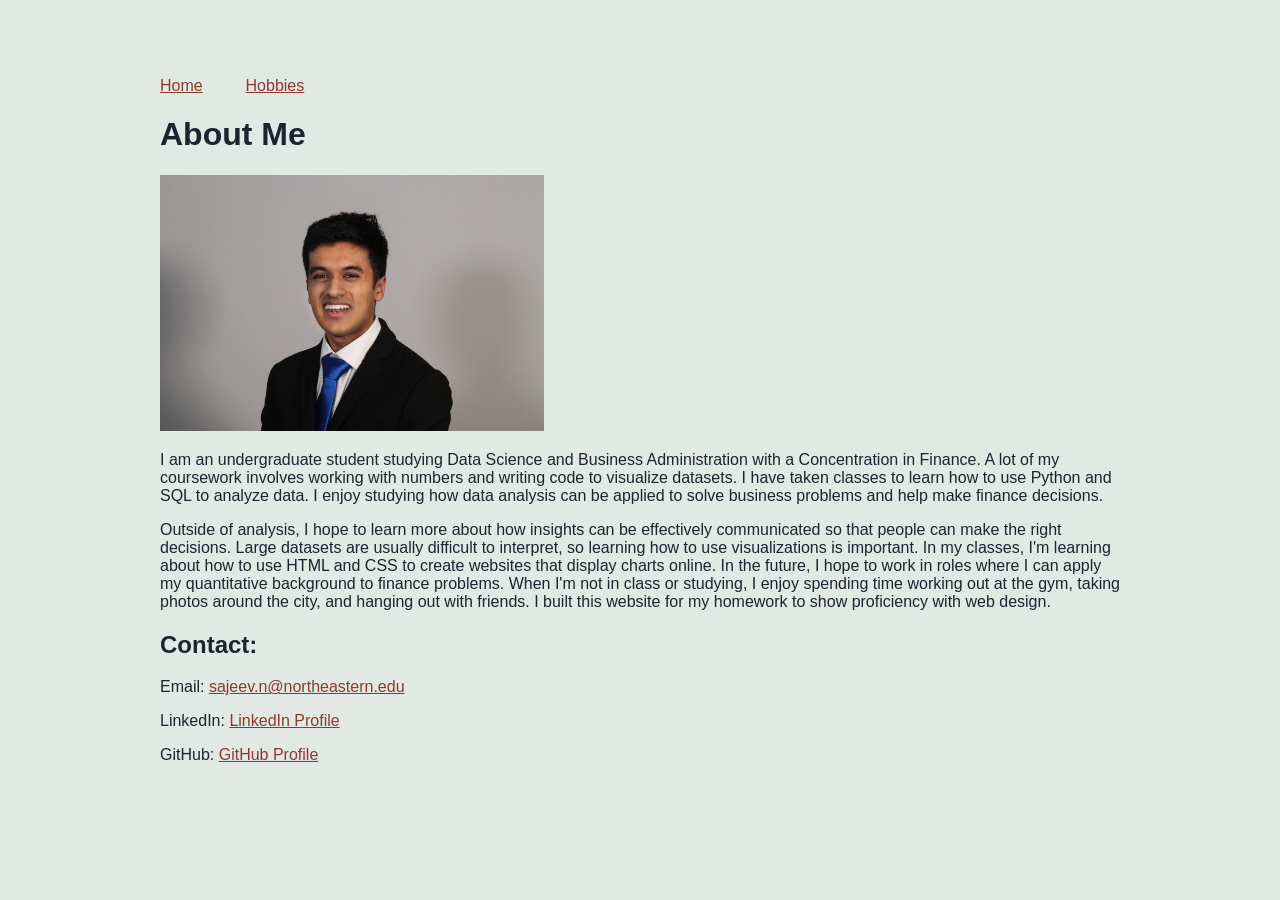
==== index.html @ 69cbdd84 "Create HTML & CSS" ====
<!DOCTYPE html>
<html>
<head>
    <title>About Me</title>
    <link rel="stylesheet" href="styles.css">
</head>
<body>

    <nav>
        <a href="index.html">Home</a>
        <a href="hobbies.html">Hobbies</a>
    </nav>

    <h1>About Me</h1>

    <img src="me.jpeg" alt="Photo of me">

    <p>
        I am an undergraduate student studying Data Science and Business Administration with a Concentration in Finance.
        A lot of my coursework involves working with numbers and writing code to visualize datasets.
        I have taken classes to learn how to use Python and SQL to analyze data.
        I enjoy studying how data analysis can be applied to solve business problems and help make finance decisions.
    </p>

    <p>
        Outside of analysis, I hope to learn more about how insights can be effectively communicated so that people can make the right decisions.
        Large datasets are usually difficult to interpret, so learning how to use visualizations is important.
        In my classes, I'm learning about how to use HTML and CSS to create websites that display charts online.
        In the future, I hope to work in roles where I can apply my quantitative background to finance problems.
        When I'm not in class or studying, I enjoy spending time working out at the gym, taking photos around the city, and hanging out with friends.
        I built this website for my homework to show proficiency with web design.
    </p>

    <h2>Contact:</h2>
    <p>Email: <a href="mailto:sajeev.n@northeastern.edu">sajeev.n@northeastern.edu</a></p>
    <p>LinkedIn: <a href="https://www.linkedin.com/in/narayan-sajeev">LinkedIn Profile</a></p>
    <p>GitHub: <a href="https://www.github.com/narayan-sajeev">GitHub Profile</a></p>

</body>
</html>
---- styles.css ----
body {
    font-family: Arial, sans-serif;
    background-color: #e2e8e4;
    color: #1a252f;
    margin: 4% auto;
    width: 75%;
    padding: 2%;
}

a {
    color: #8b3a2b;
}

nav a {
    margin-right: 4%;
}

img {
    width: 40%;
}
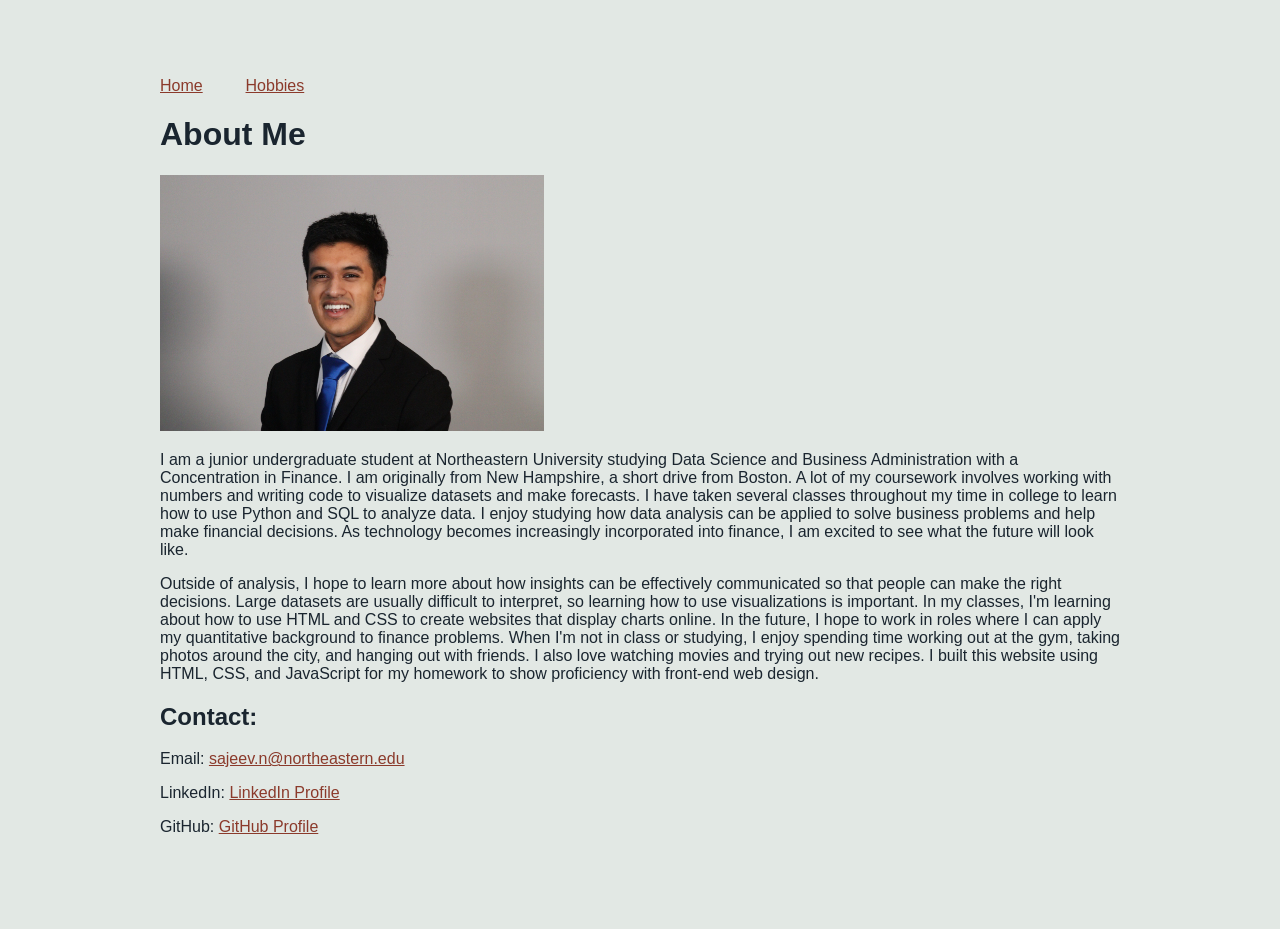
==== commit d0667fad: "Add JavaScript" ====
--- a/index.html
+++ b/index.html
@@ -2,39 +2,43 @@
 <html>
 <head>
     <title>About Me</title>
-    <link rel="stylesheet" href="styles.css">
+    <link rel='stylesheet' href='styles.css'>
 </head>
 <body>
 
-    <nav>
-        <a href="index.html">Home</a>
-        <a href="hobbies.html">Hobbies</a>
-    </nav>
+<nav>
+    <a href='index.html'>Home</a>
+    <a href='hobbies.html'>Hobbies</a>
+</nav>
 
-    <h1>About Me</h1>
+<h1>About Me</h1>
 
-    <img src="me.jpeg" alt="Photo of me">
+<img src='me.jpeg' alt='Photo of me'>
 
-    <p>
-        I am an undergraduate student studying Data Science and Business Administration with a Concentration in Finance.
-        A lot of my coursework involves working with numbers and writing code to visualize datasets.
-        I have taken classes to learn how to use Python and SQL to analyze data.
-        I enjoy studying how data analysis can be applied to solve business problems and help make finance decisions.
-    </p>
+<p>
+    I am a junior undergraduate student at Northeastern University studying Data Science and Business Administration
+    with a
+    Concentration in Finance. I am originally from New Hampshire, a short drive from Boston. A lot of my coursework
+    involves working with numbers and writing code to visualize datasets and make forecasts. I have taken several
+    classes throughout my time in college to learn how to use Python and SQL to analyze data. I enjoy studying how data
+    analysis can be applied to solve business problems and help make financial decisions. As technology becomes
+    increasingly incorporated into finance, I am excited to see what the future will look like.
+</p>
 
-    <p>
-        Outside of analysis, I hope to learn more about how insights can be effectively communicated so that people can make the right decisions.
-        Large datasets are usually difficult to interpret, so learning how to use visualizations is important.
-        In my classes, I'm learning about how to use HTML and CSS to create websites that display charts online.
-        In the future, I hope to work in roles where I can apply my quantitative background to finance problems.
-        When I'm not in class or studying, I enjoy spending time working out at the gym, taking photos around the city, and hanging out with friends.
-        I built this website for my homework to show proficiency with web design.
-    </p>
+<p>
+    Outside of analysis, I hope to learn more about how insights can be effectively communicated so that people can make
+    the right decisions. Large datasets are usually difficult to interpret, so learning how to use visualizations is
+    important. In my classes, I'm learning about how to use HTML and CSS to create websites that display charts online.
+    In the future, I hope to work in roles where I can apply my quantitative background to finance problems. When I'm
+    not in class or studying, I enjoy spending time working out at the gym, taking photos around the city, and hanging
+    out with friends. I also love watching movies and trying out new recipes. I built this website using HTML, CSS, and
+    JavaScript for my homework to show proficiency with front-end web design.
+</p>
 
-    <h2>Contact:</h2>
-    <p>Email: <a href="mailto:sajeev.n@northeastern.edu">sajeev.n@northeastern.edu</a></p>
-    <p>LinkedIn: <a href="https://www.linkedin.com/in/narayan-sajeev">LinkedIn Profile</a></p>
-    <p>GitHub: <a href="https://www.github.com/narayan-sajeev">GitHub Profile</a></p>
+<h2>Contact:</h2>
+<p>Email: <a href='mailto:sajeev.n@northeastern.edu'>sajeev.n@northeastern.edu</a></p>
+<p>LinkedIn: <a href='https://www.linkedin.com/in/narayan-sajeev'>LinkedIn Profile</a></p>
+<p>GitHub: <a href='https://www.github.com/narayan-sajeev'>GitHub Profile</a></p>
 
 </body>
 </html>
